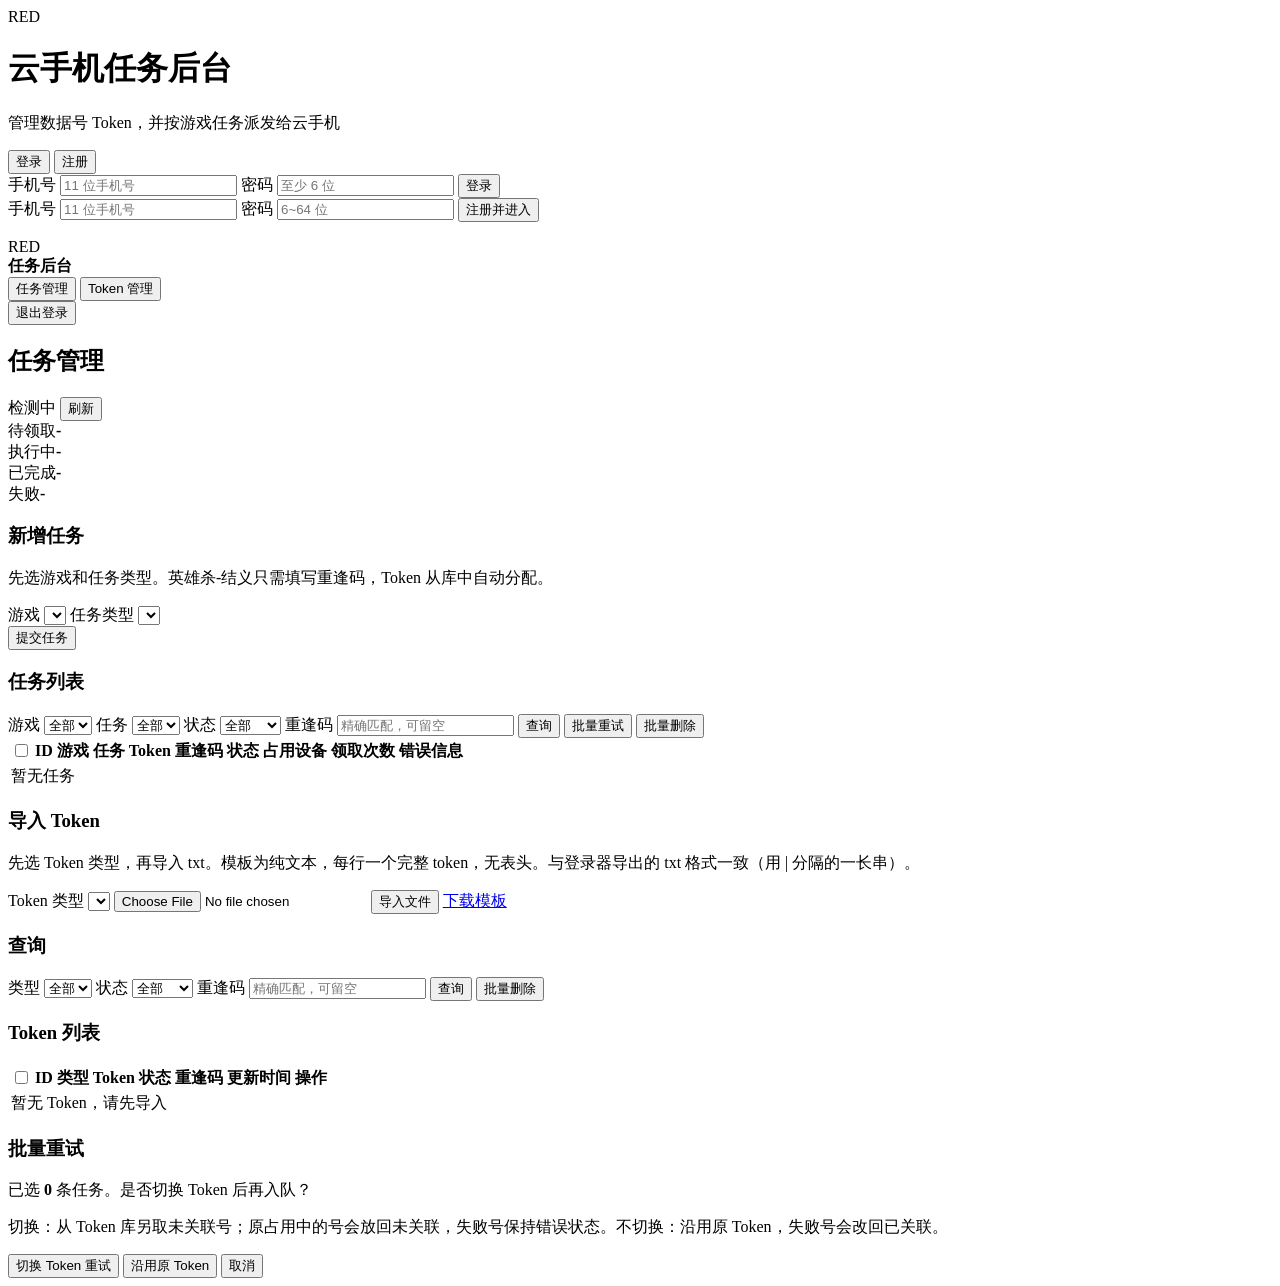
==== server/src/main/resources/static/index.html @ d885672e "1" ====
<!DOCTYPE html>
<html lang="zh-CN">
<head>
  <meta charset="UTF-8">
  <meta name="viewport" content="width=device-width, initial-scale=1.0">
  <title>云手机任务后台</title>
  <link rel="stylesheet" href="/css/app.css">
</head>
<body>
  <div id="auth-page" class="auth-page">
    <div class="auth-card">
      <div class="brand">
        <span class="brand-mark">RED</span>
        <h1>云手机任务后台</h1>
        <p>管理数据号 Token，并按游戏任务派发给云手机</p>
      </div>

      <div class="tabs">
        <button type="button" class="tab active" data-tab="login">登录</button>
        <button type="button" class="tab" data-tab="register">注册</button>
      </div>

      <form id="login-form" class="auth-form">
        <label>
          手机号
          <input name="phone" type="tel" maxlength="11" placeholder="11 位手机号" required>
        </label>
        <label>
          密码
          <input name="password" type="password" minlength="6" placeholder="至少 6 位" required>
        </label>
        <button type="submit" class="btn primary">登录</button>
      </form>

      <form id="register-form" class="auth-form hidden">
        <label>
          手机号
          <input name="phone" type="tel" maxlength="11" placeholder="11 位手机号" required>
        </label>
        <label>
          密码
          <input name="password" type="password" minlength="6" maxlength="64" placeholder="6~64 位" required>
        </label>
        <button type="submit" class="btn primary">注册并进入</button>
      </form>

      <p id="auth-error" class="banner error hidden"></p>
    </div>
  </div>

  <div id="app-page" class="app-page hidden">
    <aside class="sidebar">
      <div class="brand compact">
        <span class="brand-mark">RED</span>
        <div>
          <strong>任务后台</strong>
          <small id="current-phone"></small>
        </div>
      </div>
      <nav>
        <button type="button" class="nav-item active" data-panel="tasks">任务管理</button>
        <button type="button" class="nav-item" data-panel="tokens">Token 管理</button>
      </nav>
      <button type="button" id="logout-btn" class="btn ghost">退出登录</button>
    </aside>

    <main class="main">
      <header class="topbar">
        <h2 id="page-title">任务管理</h2>
        <div class="topbar-actions">
          <span id="health-dot" class="health unknown">检测中</span>
          <button type="button" id="refresh-btn" class="btn">刷新</button>
        </div>
      </header>

      <div id="panel-tasks" class="page-panel">
      <section class="stats" id="stats-row">
        <article class="stat-card pending"><span>待领取</span><strong id="stat-pending">-</strong></article>
        <article class="stat-card running"><span>执行中</span><strong id="stat-running">-</strong></article>
        <article class="stat-card done"><span>已完成</span><strong id="stat-done">-</strong></article>
        <article class="stat-card failed"><span>失败</span><strong id="stat-failed">-</strong></article>
      </section>

      <section class="panel">
        <h3>新增任务</h3>
        <p id="task-type-hint" class="hint">先选游戏和任务类型。英雄杀-结义只需填写重逢码，Token 从库中自动分配。</p>
        <form id="task-form">
          <div class="task-form-meta">
            <label>
              游戏
              <select id="task-game" name="gameCode" required></select>
            </label>
            <label>
              任务类型
              <select id="task-type" name="taskType" required></select>
            </label>
          </div>
          <div id="task-fields" class="task-form"></div>
          <div class="task-form-actions">
            <button type="submit" class="btn primary">提交任务</button>
          </div>
        </form>
        <p id="task-banner" class="banner hidden"></p>
      </section>

      <section class="panel">
        <h3>任务列表 <small id="task-count"></small></h3>
        <form id="task-query-form" class="task-query">
          <label>
            游戏
            <select name="gameCode" id="task-query-game">
              <option value="">全部</option>
            </select>
          </label>
          <label>
            任务
            <select name="taskType" id="task-query-type">
              <option value="">全部</option>
            </select>
          </label>
          <label>
            状态
            <select name="status">
              <option value="">全部</option>
              <option value="PENDING">待领取</option>
              <option value="RUNNING">执行中</option>
              <option value="DONE">已完成</option>
              <option value="FAILED">失败</option>
            </select>
          </label>
          <label>
            重逢码
            <input name="reunionCode" type="text" placeholder="精确匹配，可留空">
          </label>
          <button type="submit" class="btn primary">查询</button>
          <button type="button" id="task-retry-btn" class="btn">批量重试</button>
          <button type="button" id="task-delete-btn" class="btn danger">批量删除</button>
        </form>
        <div class="table-wrap">
          <table>
            <thead>
              <tr>
                <th><input id="task-check-all" type="checkbox"></th>
                <th>ID</th>
                <th>游戏</th>
                <th>任务</th>
                <th>Token</th>
                <th>重逢码</th>
                <th>状态</th>
                <th>占用设备</th>
                <th>领取次数</th>
                <th>错误信息</th>
              </tr>
            </thead>
            <tbody id="task-tbody">
              <tr><td colspan="10" class="empty">暂无任务</td></tr>
            </tbody>
          </table>
        </div>
      </section>
      </div>

      <div id="panel-tokens" class="page-panel hidden">
        <section class="panel">
          <h3>导入 Token</h3>
          <p class="hint">先选 Token 类型，再导入 txt。模板为纯文本，每行一个完整 token，无表头。与登录器导出的 txt 格式一致（用 | 分隔的一长串）。</p>
          <div class="token-toolbar">
            <label>
              Token 类型
              <select id="token-import-type" required></select>
            </label>
            <input id="token-file" type="file" accept=".txt,text/plain">
            <button type="button" id="token-import-btn" class="btn primary">导入文件</button>
            <a class="btn" href="/api/v1/admin/tokens/template">下载模板</a>
          </div>
          <p id="token-banner" class="banner hidden"></p>
        </section>

        <section class="panel">
          <h3>查询</h3>
          <form id="token-query-form" class="token-query">
            <label>
              类型
              <select name="tokenType" id="token-query-type">
                <option value="">全部</option>
              </select>
            </label>
            <label>
              状态
              <select name="status">
                <option value="">全部</option>
                <option value="UNLINKED">未关联</option>
                <option value="LINKED">已关联</option>
                <option value="BOUND">已绑定</option>
                <option value="ERROR">错误</option>
              </select>
            </label>
            <label>
              重逢码
              <input name="reunionCode" type="text" placeholder="精确匹配，可留空">
            </label>
            <button type="submit" class="btn primary">查询</button>
            <button type="button" id="token-delete-btn" class="btn danger">批量删除</button>
          </form>
        </section>

        <section class="panel">
          <h3>Token 列表 <small id="token-count"></small></h3>
          <div class="table-wrap">
            <table>
              <thead>
                <tr>
                  <th><input id="token-check-all" type="checkbox"></th>
                  <th>ID</th>
                  <th>类型</th>
                  <th>Token</th>
                  <th>状态</th>
                  <th>重逢码</th>
                  <th>更新时间</th>
                  <th>操作</th>
                </tr>
              </thead>
              <tbody id="token-tbody">
                <tr><td colspan="8" class="empty">暂无 Token，请先导入</td></tr>
              </tbody>
            </table>
          </div>
        </section>
      </div>
    </main>
  </div>

  <div id="retry-mask" class="modal-mask hidden"></div>
  <div id="retry-dialog" class="modal hidden" role="dialog" aria-labelledby="retry-title">
    <h3 id="retry-title">批量重试</h3>
    <p>已选 <strong id="retry-count">0</strong> 条任务。是否切换 Token 后再入队？</p>
    <p class="hint">切换：从 Token 库另取未关联号；原占用中的号会放回未关联，失败号保持错误状态。不切换：沿用原 Token，失败号会改回已关联。</p>
    <div class="modal-actions">
      <button type="button" id="retry-switch-btn" class="btn primary">切换 Token 重试</button>
      <button type="button" id="retry-keep-btn" class="btn">沿用原 Token</button>
      <button type="button" id="retry-cancel-btn" class="btn ghost">取消</button>
    </div>
  </div>

  <script src="/js/app.js"></script>
</body>
</html>
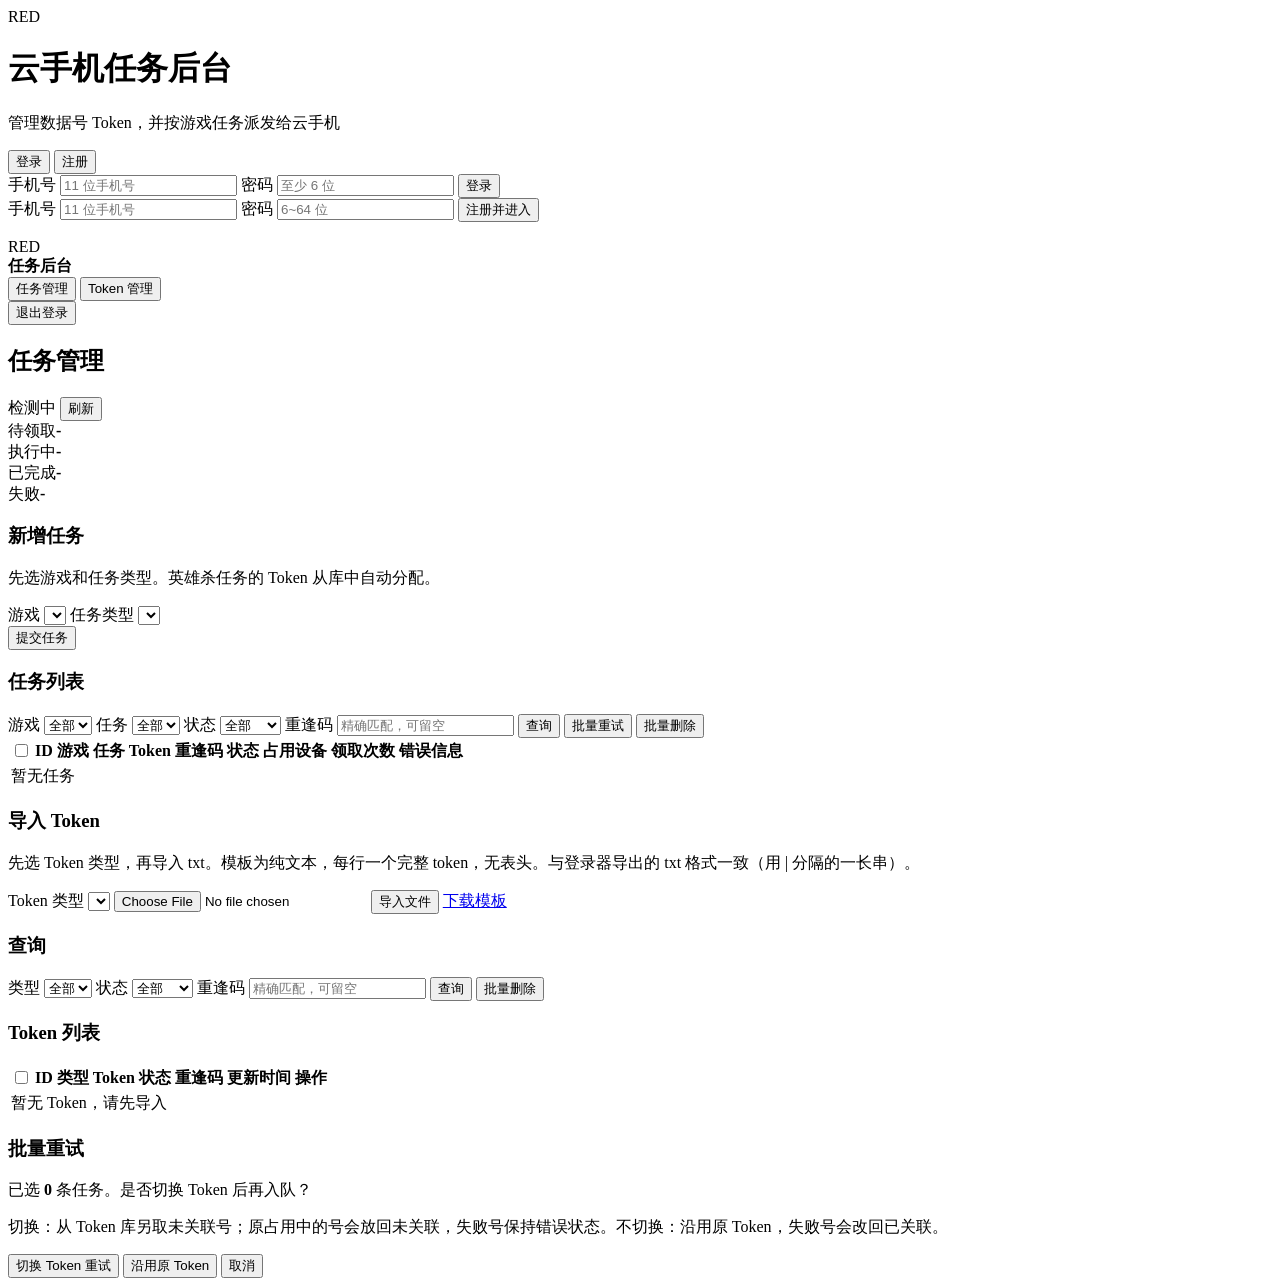
==== commit 4802215a: "1" ====
--- a/server/src/main/resources/static/index.html
+++ b/server/src/main/resources/static/index.html
@@ -83,7 +83,7 @@
 
       <section class="panel">
         <h3>新增任务</h3>
-        <p id="task-type-hint" class="hint">先选游戏和任务类型。英雄杀-结义只需填写重逢码，Token 从库中自动分配。</p>
+        <p id="task-type-hint" class="hint">先选游戏和任务类型。英雄杀任务的 Token 从库中自动分配。</p>
         <form id="task-form">
           <div class="task-form-meta">
             <label>
